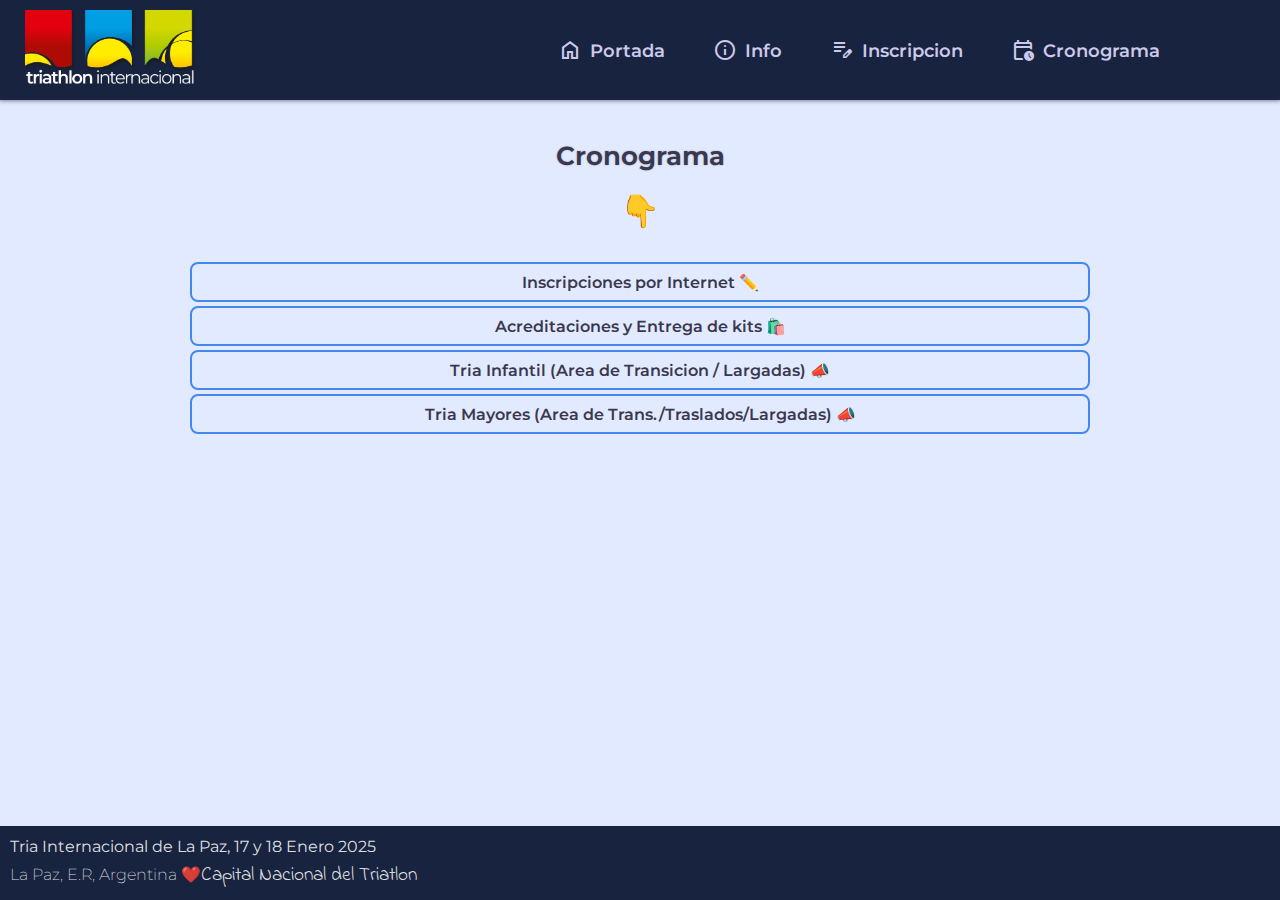
==== cronograma.html @ cca3eecb "add cronograma" ====
<!DOCTYPE html>
<html lang="en">
<head>
    <meta charset="UTF-8">
    <meta name="viewport" content="width=device-width, initial-scale=1.0">
    <title>TRIATLON INTERNACIONAL DE LA PAZ 2024</title>
    <link rel="stylesheet" href="estilo.css">
    <link rel="preconnect" href="https://fonts.googleapis.com">
    <link rel="preconnect" href="https://fonts.gstatic.com" crossorigin>
    <link href="https://fonts.googleapis.com/css2?family=Indie+Flower&family=Montserrat:ital,wght@0,100..900;1,100..900&display=swap" rel="stylesheet">
        <link rel="stylesheet" href="https://fonts.googleapis.com/css2?family=Material+Symbols+Outlined:opsz,wght,FILL,GRAD@20..48,100..700,0..1,-50..200" />
    <link rel="stylesheet" href="https://cdnjs.cloudflare.com/ajax/libs/font-awesome/6.0.0-beta3/css/all.min.css">


</head>
<body>
    <header class="header">
        <input type="checkbox" id="open-menu" class="header__checkbox">
        <label for="open-menu" class="header__open-nav-button">
            <span class="material-symbols-outlined boton-menu">menu</span>
        </label>

        <div class="header__logo-container">
            <a href="index.html"><img class="header__logo" src="TriaLaPaz.png"></a>
        </div>

        <nav class="header__nav">
            <ul class="header__nav-list">
                <li class="header__nav-item"><a href="index.html"><span class="material-symbols-outlined">
                    home
                    </span>Portada</a></li>

                <li class="header__nav-item"><a href="info.html"><span class="material-symbols-outlined">
                    info
                    </span>Info</a></li>

                <li class="header__nav-item"><a href="#"><span class="material-symbols-outlined">
                    edit_note
                    </span>Inscripcion</a></li>

                <li class="header__nav-item"><a href="cronograma.html"><span class="material-symbols-outlined">
                    calendar_clock
                    </span>Cronograma</a></li>

            </ul>
        </nav>

    </header>
    
    <main class="profile">
        <div class="profile__wrapper">
                        <h1>Cronograma</h1>
                        <h2 class="icon">👇</h2>
        </div>


        <div class="info__buttons">
                    <div class="load-bar2">
                        <label class="faq__option">
                            <input type="checkbox">
                        <div class="load-bar__bar">Inscripciones por Internet ✏️</div>
                        <div class="content">
                            <p>15/10/2024 - Apertura Inscripciones Online</p>
                            <p>15/12/2024 - Cierre Inscripciones Online</p>
                            <p>26/12/2024 - Fecha Limite para cambios</p>
                            </div>
                    </label>            
                    </div>

                    
                    <div class="load-bar2">
                        <label class="faq__option">
                            <input type="checkbox">
                        <div class="load-bar__bar">Acreditaciones y Entrega de kits 🛍️</div>
                        <div class="content">
                            <strong>Para Mayores:</strong>
                            <p>Jueves 16/01/2024 | 19 a 21 hs - Oficina de Turismo (Puerto La Paz)</p>
                            <p>Viernes 17/01/2024 | 9 a 21 hs - Oficina de Turismo (Puerto La Paz)</p>
                            <br><strong>Para Infantiles:</strong>
                            <p>Jueves 16/01/2024 | 19 a 21 hs - Oficina de Turismo (Puerto La Paz)</p>
                            <p>Viernes 17/01/2024 | 9 a 11.30 hs - Oficina de Turismo (Puerto La Paz)</p>
                            </div>
                    </label>            
                    </div>

                    <div class="load-bar2">
                        <label class="faq__option">
                            <input type="checkbox">
                        <div class="load-bar__bar">Tria Infantil (Area de Transicion / Largadas) 📣</div>
                        <div class="content">
                            <strong>Viernes 17/01/2025</strong>
                            <p><strong>11:30 Hs</strong> -
                            Habilitación Área de Transición ( todas las categorías )</p>
                            <p><strong>13:30 Hs</strong> -
                            Cierre Area de Transición</p>
                            <p><strong>14:00 Hs</strong> -
                            Categoría 6 / 7 años</p>
                            <p><strong>14:40 Hs</strong> -
                            Categoría 8 / 9 años</p>
                            <p><strong>15:30 Hs</strong> -
                            Categoría 10 / 11 años</p>
                            <p><strong>16:00 Hs</strong> -
                            Categoría 12 / 15 años</p>
                            <p><strong>16:45 Hs</strong> -
                            Finalización competencias Tria Infantil</p>
                            <p><strong>17:00 Hs</strong> -
                            CEREMONIA DE ENTREGA DE PREMIOS TRIA INFANTIL en Puerto Local</p>
                            
                        </div>
                    </label>            
                    </div>



 <div class="load-bar2">
                        <label class="faq__option">
                            <input type="checkbox">
                        <div class="load-bar__bar">Tria Mayores (Area de Trans./Traslados/Largadas) 📣</div>
                        <div class="content">
                            <strong>Sabado 18/01/2025</strong>
                            <p><strong>9:00 Hs</strong>
                            Habilitación de AREA DE TRANSICION Estandar – Juveniles – Sprint - MTB
                            </p><p><strong>11:30 Hs</strong>
                            Cierre AREA DE TRANSICION Estandar – Juveniles – Sprint – MTB
                        </p><p><strong>14:45 Hs</strong>
                            Traslado competidores categorías: JUVENILES – SPRINT – MTB y PARATRIATLHON
                        </p><p><strong>14:55 Hs</strong>
                            Largada competidores categorías: JUVENILES – SPRINT – MTB y PARATRIATLHON
                        </p><p><strong>15:40 Hs</strong>
                            Traslado competidores ESTANDAR rumbo al punto de partida
                        </p><p><strong>16:10 Hs</strong>
                            LARGADA TRIATHLON – ESTANDAR Varones y Damas (desde Paraje Barranca Negra)
                        </p><p><strong>20:00 Hs</strong>
                            Finalización Tiempo Máximo de Competencia para ESTANDAR
                            <p><strong>22:00 Hs</strong> -
                                CEREMONIA DE ENTREGA DE PREMIOS en Puerto Local</p>    
                        </div>
                    </label>            
                    </div>

        </div>


        
    </main>

    <footer>
        <p class="footer">Tria Internacional de La Paz, 17 y 18 Enero 2025</p><p class="lapaz">La Paz, E.R, Argentina ❤️<span class="capital">Capital Nacional del Triatlon</span>
        </p>
        </footer>

        <script>
            function mostrarmail() {
                alert("✉️CONTACTANOS!\ninfotrialapaz@gmail.com");
            }
        </script>
</body>
</html>
---- estilo.css ----
*{
    margin:0;
    padding:0;
    box-sizing: border-box;
    font-family: "Montserrat";

    
}

body{
    background: #e2eaff;
}


/* ----- SECCIONES DEL HEADER -----*/

.header{
    background:#18233f;
    display:flex;
    justify-content: space-between;
    align-items: center;
    box-shadow: 0px 0px 4px 1px #3a384f99;
    container-type: inline-size;
    container-name: encabezado;
    position: sticky;
    z-index:10;
    
}

.header__open-nav-button{
    color:#48e;
    position:absolute;
    right: 50px;
    user-select: none;
    border:1px solid #48e;
    border-radius: 5px;
    }

.boton-menu{
    padding:6px 1px;
}

.header__nav{
    display:none;
    background: #18233f;
    position:absolute;
    height: 100vh;
    width: 100vw;
    top:0;
    z-index:-1;
}

.header__checkbox:checked ~ .header__nav{
    display:flex;
}


.header__logo{
    min-width: 100%;
    width: 120px;
    margin: 10px 25px;
}


.header__nav-list{
    display:flex;
    flex-direction: column;
    height: 40vh;
    margin:auto;
    justify-content: space-evenly;
    
}

.header__checkbox{
display:none;
}

.header__nav-item{
    list-style: none;
    

}

.header__nav-item a{
    display:flex;
    font-weight: 600;
    color:#4af;
    align-items: center;
    text-decoration: none;
    font-size:1.1em;
}

.header__nav-item a:hover{
    color:#fff;
    transition:color 0.3s;

}



.material-symbols-outlined{
    margin:0 8px;
}


/* ----- QUERIES DEL HEADER -----*/

@container encabezado (min-width:800px){
 
    .header__nav {
        display:block;
        position:static;
        height: auto;
        width: auto;
        justify-content: space-between;
        margin-right: 100px;

    }   

    .header__nav-item a{
        color:#cdc9eb;
        margin:0 20px;
    }


    .header__nav-list{
        flex-direction: row;
        height: auto;
    }

    .header__open-nav-button{
        display:none;
    }

}

/* -- FIN HEADER */


main{
    flex:1;
}

.profile{

    container-name: profile;
    container-type: inline-size;
}


.profile__wrapper{
    margin:auto;
    margin-top:10px;
    max-width:1000px;
    width: 100%;
    text-align: center;
    border-radius:5px;
   /* background-color: #fff;
    box-shadow: 0px 0px 3px 0px #3a384f99;
    */padding:20px;

}

h1,h2,li,h3{
    user-select: none;
}

h1{
    color:#3A384F;
    font-size:clamp(1rem,1.6rem,2.5rem);
    font-weight: 650;
    padding:10px 0;
    text-wrap: balance;
    text-shadow: 0 0 2px #0004;
}

h2{
    color:#888;
    font-size:clamp(.8rem,1.3rem,2rem);
    font-weight: 500;
    text-wrap:balance;
    padding:10px 0;
}

h3{
    font-size:clamp(.6rem,1.2rem,1.6rem);
    font-weight: 400;
    padding:10px 0;
}

.nombre{
    font-weight: 500;
}

.info__buttons{
    margin:auto;
    display: flex;
    align-items: center;
    flex-direction: column;

    margin-top:0px;
    max-width:1000px;
    width: 100%;
    user-select: none;
}


.socials{
    margin-top:15px;
    display:flex;
    width:clamp(50%,75%, 80%);
    border-radius:8px;
    background: #fff;
    padding:15px 5px;
    box-shadow: 0 0 3px #0002;
    width:clamp(50%,75%, 80%);
    justify-content: space-evenly;
   
}

.socials i{
    color:#3A384F;
    font-size:1.3rem;
    padding:0 5px;
}


.socials i:hover{
    text-shadow: 0px 2px 6px #fff3;
    transform: translateY(-2px);
    transition: transform 0.3s;

}

.load-bar{
    display: flex;
    justify-content: center;
    align-items: center;
    border:2px solid #48e;
    border-radius:8px;
    padding:5px;
    color:#3A384F;
    width:clamp(50%,75%, 80%);
    margin:2px;
}


.load-bar2{
    display: flex;
    justify-content: center;
    align-items: center;
    border:2px solid #48e;
    border-radius:8px;
    padding:5px;
    color:#3A384F;
    width:clamp(60%,90%, 90%);
    margin:2px;
}





.load-bar:hover{
    background-color: #48e2;
}

.load-bar__bar{
    padding:4px 6px;
    font-weight: 600;
}

body {
    display: flex;
    flex-direction: column;
    min-height: 100dvh;
}

footer{
    bottom: 0;
width: 100%;
    padding:6px 10px;
    background-color: #18233f;
    color:#fffd;
    font-size:1rem;
    

}
.lapaz{

    font-weight: 200;

}

.capital{
font-family: 'Indie flower';
font-size:1.2rem;
}



@media (max-width:800px){

    h1{
        font-size:1.5rem;
    }

    h3{
        font-size: 1rem;
    }
    h2{
        font-size:1rem;
    }
    .footer{
        font-size:0.7rem;
    }

    .lapaz{
        font-size: 0.7rem;
    }
    .capital{
        font-size: 0.9rem;
    }

    .socials i{
        padding:0 7px;
    }

    .header__logo{
        min-width: 80%;
        width: 50x;
    }
}

.icon{
    font-size: 2rem;
}

.emoji{
    font-size:1.6rem;
}



/* SECCION CRONOGRAMA - Desplegables*/

.faq__option{
    display: flex;
    flex-direction: column;
    align-items: center;
    max-height: 26px;
    transition: max-height .5s;
    overflow: hidden;

}

.faq__option:has(input[type="checkbox"]:checked) {
    max-height:290px;
}


.faq__option:has(input[type="checkbox"]:checked) .content{
    animation:aparecer 0.5s both;

}

.content{
    padding:10px 0px;
    padding-top:10px;
    margin:0 5px;
    margin-bottom:0px;
    font-size:1rem;
    color:var(--text-color);
    border-top:1px solid #18233f
}

.faq__ask::marker{
    content:'';}

    .faq__ask::before{

    position:absolute;
    right: 0;
    font-weight: 500;
    font-size:1.2rem;

}


input[type="checkbox"]{
display:none;
}






.faq__option b{
    background-color: #ffb18c;
    padding:1px 5px;
    margin-right: 3px;
    color:#fff;
    border-radius: 5px;
}

@keyframes aparecer{
    from{opacity: 0;}
    to{opacity: 1;}
}

p{
    margin:5px 0;
}
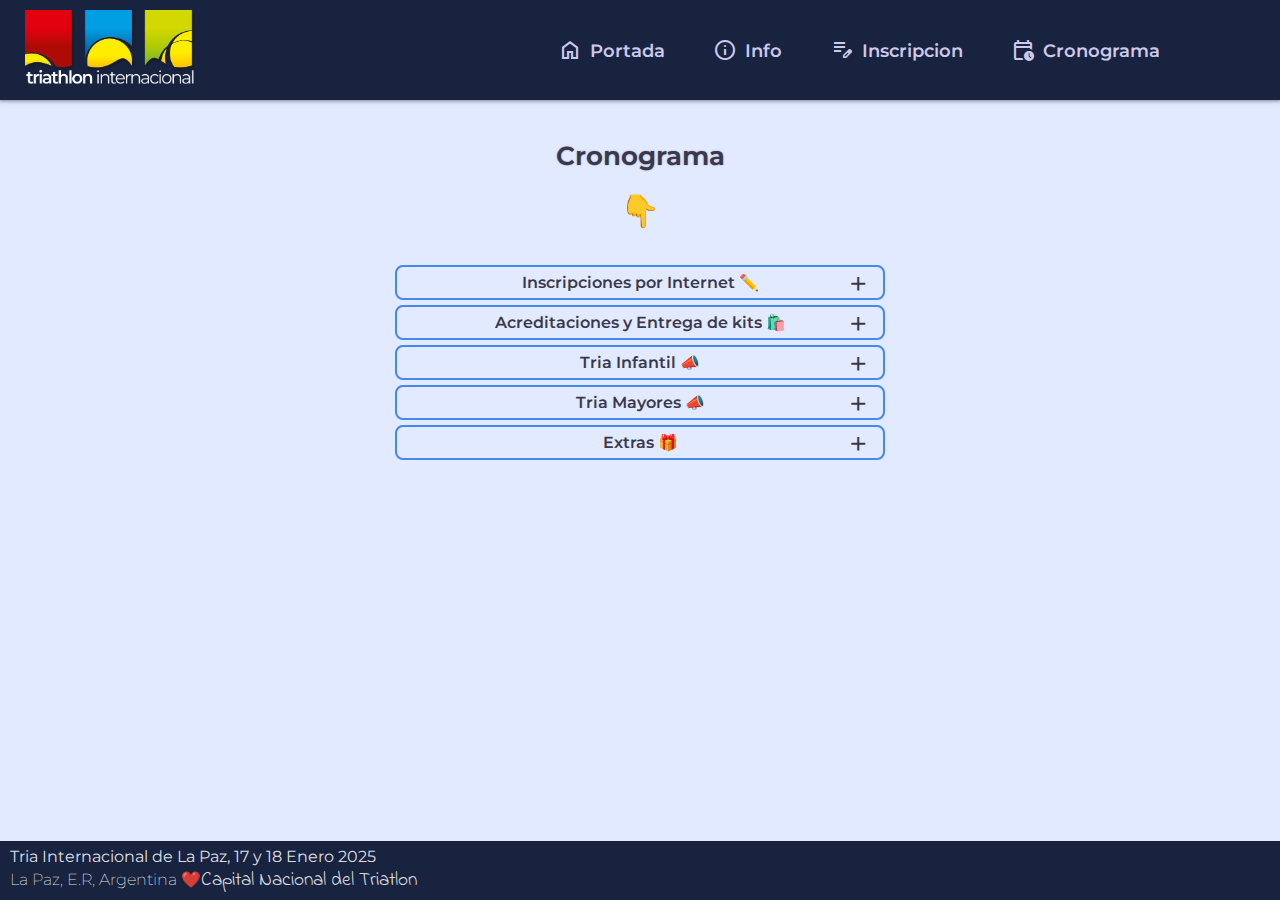
==== commit cacd0478: "cambios en cronograma" ====
--- a/cronograma.html
+++ b/cronograma.html
@@ -52,93 +52,104 @@
                         <h1>Cronograma</h1>
                         <h2 class="icon">👇</h2>
         </div>
+    <div class="faq">
+    
+        <details>
+            <summary>
+                Inscripciones por Internet ✏️
+            </summary>
+            <div class="content">
+                <p><strong>15/10/2024</strong> - Apertura Inscripciones Online</p>
+                <p><strong>15/12/2024</strong> - Cierre Inscripciones Online</p>
+                <p><strong>26/12/2024</strong> - Fecha Limite para cambios</p>
+            </div>
+        </details>
+
+        <details>
+            <summary>
+                Acreditaciones y Entrega de kits 🛍️
+            </summary>
+            <div class="content">
+                <strong>Para Mayores:</strong>
+                <p>Jueves 16/01/2024 | 19 a 21 hs - Oficina de Turismo (Puerto La Paz)</p>
+                <p>Viernes 17/01/2024 | 9 a 21 hs - Oficina de Turismo (Puerto La Paz)</p>
+                <br><strong>Para Infantiles:</strong>
+                <p>Jueves 16/01/2024 | 19 a 21 hs - Oficina de Turismo (Puerto La Paz)</p>
+                <p>Viernes 17/01/2024 | 9 a 11.30 hs - Oficina de Turismo (Puerto La Paz)</p>
+            </div>
+        </details>
 
 
-        <div class="info__buttons">
-                    <div class="load-bar2">
-                        <label class="faq__option">
-                            <input type="checkbox">
-                        <div class="load-bar__bar">Inscripciones por Internet ✏️</div>
-                        <div class="content">
-                            <p>15/10/2024 - Apertura Inscripciones Online</p>
-                            <p>15/12/2024 - Cierre Inscripciones Online</p>
-                            <p>26/12/2024 - Fecha Limite para cambios</p>
-                            </div>
-                    </label>            
-                    </div>
-
-                    
-                    <div class="load-bar2">
-                        <label class="faq__option">
-                            <input type="checkbox">
-                        <div class="load-bar__bar">Acreditaciones y Entrega de kits 🛍️</div>
-                        <div class="content">
-                            <strong>Para Mayores:</strong>
-                            <p>Jueves 16/01/2024 | 19 a 21 hs - Oficina de Turismo (Puerto La Paz)</p>
-                            <p>Viernes 17/01/2024 | 9 a 21 hs - Oficina de Turismo (Puerto La Paz)</p>
-                            <br><strong>Para Infantiles:</strong>
-                            <p>Jueves 16/01/2024 | 19 a 21 hs - Oficina de Turismo (Puerto La Paz)</p>
-                            <p>Viernes 17/01/2024 | 9 a 11.30 hs - Oficina de Turismo (Puerto La Paz)</p>
-                            </div>
-                    </label>            
-                    </div>
-
-                    <div class="load-bar2">
-                        <label class="faq__option">
-                            <input type="checkbox">
-                        <div class="load-bar__bar">Tria Infantil (Area de Transicion / Largadas) 📣</div>
-                        <div class="content">
-                            <strong>Viernes 17/01/2025</strong>
-                            <p><strong>11:30 Hs</strong> -
-                            Habilitación Área de Transición ( todas las categorías )</p>
-                            <p><strong>13:30 Hs</strong> -
-                            Cierre Area de Transición</p>
-                            <p><strong>14:00 Hs</strong> -
-                            Categoría 6 / 7 años</p>
-                            <p><strong>14:40 Hs</strong> -
-                            Categoría 8 / 9 años</p>
-                            <p><strong>15:30 Hs</strong> -
-                            Categoría 10 / 11 años</p>
-                            <p><strong>16:00 Hs</strong> -
-                            Categoría 12 / 15 años</p>
-                            <p><strong>16:45 Hs</strong> -
-                            Finalización competencias Tria Infantil</p>
-                            <p><strong>17:00 Hs</strong> -
-                            CEREMONIA DE ENTREGA DE PREMIOS TRIA INFANTIL en Puerto Local</p>
-                            
-                        </div>
-                    </label>            
-                    </div>
+        <details>
+            <summary>
+                Tria Infantil 📣
+            </summary>
+            <div class="content">
+                <strong>Viernes 17/01/2025</strong>
+                <p><strong>11:30 Hs</strong> -
+                Habilitación Área de Transición ( todas las categorías )</p>
+                <p><strong>13:30 Hs</strong> -
+                Cierre Area de Transición</p>
+                <p><strong>14:00 Hs</strong> -
+                Categoría 6 / 7 años</p>
+                <p><strong>14:40 Hs</strong> -
+                Categoría 8 / 9 años</p>
+                <p><strong>15:30 Hs</strong> -
+                Categoría 10 / 11 años</p>
+                <p><strong>16:00 Hs</strong> -
+                Categoría 12 / 15 años</p>
+                <p><strong>16:45 Hs</strong> -
+                Finalización competencias Tria Infantil</p>
+                <p><strong>17:00 Hs</strong> -
+                CEREMONIA DE ENTREGA DE PREMIOS TRIA INFANTIL en Puerto Local</p>
+            </div>
+        </details>
 
 
+        <details>
+            <summary>
+                Tria Mayores 📣
+            </summary>
+            <div class="content">
+                <strong>Sabado 18/01/2025</strong>
+                <p><strong>9:00 Hs</strong>
+                Habilitación de AREA DE TRANSICION Estandar – Juveniles – Sprint - MTB
+                </p><p><strong>11:30 Hs</strong>
+                Cierre AREA DE TRANSICION Estandar – Juveniles – Sprint – MTB
+            </p><p><strong>14:45 Hs</strong>
+                Traslado competidores categorías: JUVENILES – SPRINT – MTB y PARATRIATLHON
+            </p><p><strong>14:55 Hs</strong>
+                Largada competidores categorías: JUVENILES – SPRINT – MTB y PARATRIATLHON
+            </p>
+            <p><strong>15:40 Hs</strong>
+                Traslado competidores ESTANDAR rumbo al punto de partida
+            </p>
+            <p><strong>16:10 Hs</strong>
+                LARGADA TRIATHLON – ESTANDAR Varones y Damas (desde Paraje Barranca Negra)
+            </p>
+            <p><strong>20:00 Hs</strong>
+                Finalización Tiempo Máximo de Competencia para ESTANDAR
+            <p><strong>22:00 Hs</strong> -
+                    CEREMONIA DE ENTREGA DE PREMIOS en Puerto Local</p>    
+            </div>
+        </details>
 
- <div class="load-bar2">
-                        <label class="faq__option">
-                            <input type="checkbox">
-                        <div class="load-bar__bar">Tria Mayores (Area de Trans./Traslados/Largadas) 📣</div>
-                        <div class="content">
-                            <strong>Sabado 18/01/2025</strong>
-                            <p><strong>9:00 Hs</strong>
-                            Habilitación de AREA DE TRANSICION Estandar – Juveniles – Sprint - MTB
-                            </p><p><strong>11:30 Hs</strong>
-                            Cierre AREA DE TRANSICION Estandar – Juveniles – Sprint – MTB
-                        </p><p><strong>14:45 Hs</strong>
-                            Traslado competidores categorías: JUVENILES – SPRINT – MTB y PARATRIATLHON
-                        </p><p><strong>14:55 Hs</strong>
-                            Largada competidores categorías: JUVENILES – SPRINT – MTB y PARATRIATLHON
-                        </p><p><strong>15:40 Hs</strong>
-                            Traslado competidores ESTANDAR rumbo al punto de partida
-                        </p><p><strong>16:10 Hs</strong>
-                            LARGADA TRIATHLON – ESTANDAR Varones y Damas (desde Paraje Barranca Negra)
-                        </p><p><strong>20:00 Hs</strong>
-                            Finalización Tiempo Máximo de Competencia para ESTANDAR
-                            <p><strong>22:00 Hs</strong> -
-                                CEREMONIA DE ENTREGA DE PREMIOS en Puerto Local</p>    
-                        </div>
-                    </label>            
-                    </div>
 
-        </div>
+        <details>
+            <summary>
+            Extras 🎁
+            </summary>
+            <div class="content">
+                <p><strong>Viernes 17/01/2025 21.00 Hs</strong> - Pasta Party en Puerto Local</p>
+
+            </div>
+        </details>
+
+
+    </div>
+            
+
+
 
 
         
--- a/estilo.css
+++ b/estilo.css
@@ -12,7 +12,9 @@
 }
 
 
-/* ----- SECCIONES DEL HEADER -----*/
+/* -----  HEADER -----*/
+/* -----  HEADER -----*/
+/* -----  HEADER -----*/
 
 .header{
     background:#18233f;
@@ -134,15 +136,21 @@
 
 }
 
-/* -- FIN HEADER */
+/* -----  FIN HEADER -----*/
+/* -----  FIN HEADER -----*/
+/* -----  FIN HEADER -----*/
 
 
 main{
     flex:1;
 }
 
+
+h1,h2,li,h3{
+    user-select: none;
+}
+
 .profile{
-
     container-name: profile;
     container-type: inline-size;
 }
@@ -161,9 +169,6 @@
 
 }
 
-h1,h2,li,h3{
-    user-select: none;
-}
 
 h1{
     color:#3A384F;
@@ -197,7 +202,6 @@
     display: flex;
     align-items: center;
     flex-direction: column;
-
     margin-top:0px;
     max-width:1000px;
     width: 100%;
@@ -206,14 +210,16 @@
 
 
 .socials{
-    margin-top:15px;
+    margin:15px 0px;
     display:flex;
-    width:clamp(50%,75%, 80%);
+    width:clamp(50%,65%, 80%);
+
+    align-items: center;
     border-radius:8px;
     background: #fff;
     padding:15px 5px;
     box-shadow: 0 0 3px #0002;
-    width:clamp(50%,75%, 80%);
+    width:clamp(300px,95%,600px);
     justify-content: space-evenly;
    
 }
@@ -225,12 +231,6 @@
 }
 
 
-.socials i:hover{
-    text-shadow: 0px 2px 6px #fff3;
-    transform: translateY(-2px);
-    transition: transform 0.3s;
-
-}
 
 .load-bar{
     display: flex;
@@ -240,8 +240,8 @@
     border-radius:8px;
     padding:5px;
     color:#3A384F;
-    width:clamp(50%,75%, 80%);
-    margin:2px;
+    width:clamp(300px,95%,600px);
+    margin:3px;
 }
 
 
@@ -299,7 +299,112 @@
 
 
 
+
+.icon{
+    font-size: 2rem;
+}
+
+.emoji{
+    font-size:1.6rem;
+}
+
+
+
+/* SECCION CRONOGRAMA - Desplegables*/
+/* SECCION CRONOGRAMA - Desplegables*/
+/* SECCION CRONOGRAMA - Desplegables*/
+
+
+.faq{
+    user-select: none;
+    max-width: clamp(300px,95%,500px);
+    margin:auto;   
+
+}
+
+
+summary{
+    text-align: center;
+    cursor:pointer;
+    font-weight: 600;
+}
+
+details{
+    border:2px solid #48e;
+    border-radius:8px;
+    padding:6px;
+    color:#3A384F;
+    margin:5px;
+    font-weight: 400;
+}
+
+
+details:hover{
+    background:#48e2;
+}
+
+summary{
+    position:relative;
+}
+        
+        summary::marker{
+            content:'';}
+        
+        summary::before{
+            top:-9px;
+            content:'+';
+            position:absolute;
+            right: 10px;
+            font-weight:400;
+            font-size:2rem;
+        
+        }
+        
+        
+        
+        
+        details[open] summary::before{
+            content:"-";
+        }
+        
+        
+    .content{
+        border-top:1px solid #18233f;
+        padding:10px 10px;
+    }
+    
+.content p{
+    margin:10px 0px;
+}
+
+
+
+    
+    @keyframes aparecer{
+        from{opacity: 0;}
+        to{opacity: 1;}
+    }    
+    /*
+    
+    background-color:#18233f;
+    margin:7px;
+    padding:7px;
+    border-radius: 5px;
+    max-height: 34px;
+    transition: max-height 2s;
+    overflow: hidden;
+*/}
+
+
+
+/* ESTILOS PARA CELULAR */
+
 @media (max-width:800px){
+
+    .load-bar, .socials{
+        width:clamp(50%,90%, 95%);
+
+    }
 
     h1{
         font-size:1.5rem;
@@ -329,86 +434,10 @@
     .header__logo{
         min-width: 80%;
         width: 50x;
-    }
-}
-
-.icon{
-    font-size: 2rem;
-}
-
-.emoji{
-    font-size:1.6rem;
-}
-
-
-
-/* SECCION CRONOGRAMA - Desplegables*/
-
-.faq__option{
-    display: flex;
-    flex-direction: column;
-    align-items: center;
-    max-height: 26px;
-    transition: max-height .5s;
-    overflow: hidden;
-
-}
-
-.faq__option:has(input[type="checkbox"]:checked) {
-    max-height:290px;
-}
-
-
-.faq__option:has(input[type="checkbox"]:checked) .content{
-    animation:aparecer 0.5s both;
-
-}
-
-.content{
-    padding:10px 0px;
-    padding-top:10px;
-    margin:0 5px;
-    margin-bottom:0px;
-    font-size:1rem;
-    color:var(--text-color);
-    border-top:1px solid #18233f
-}
-
-.faq__ask::marker{
-    content:'';}
-
-    .faq__ask::before{
-
-    position:absolute;
-    right: 0;
-    font-weight: 500;
-    font-size:1.2rem;
-
-}
-
-
-input[type="checkbox"]{
-display:none;
-}
-
-
-
-
-
-
-.faq__option b{
-    background-color: #ffb18c;
-    padding:1px 5px;
-    margin-right: 3px;
-    color:#fff;
-    border-radius: 5px;
-}
-
-@keyframes aparecer{
-    from{opacity: 0;}
-    to{opacity: 1;}
-}
-
-p{
-    margin:5px 0;
+    } 
+    
+.load-bar2{
+    width:clamp(60%,95%, 95%);
+}
+
 }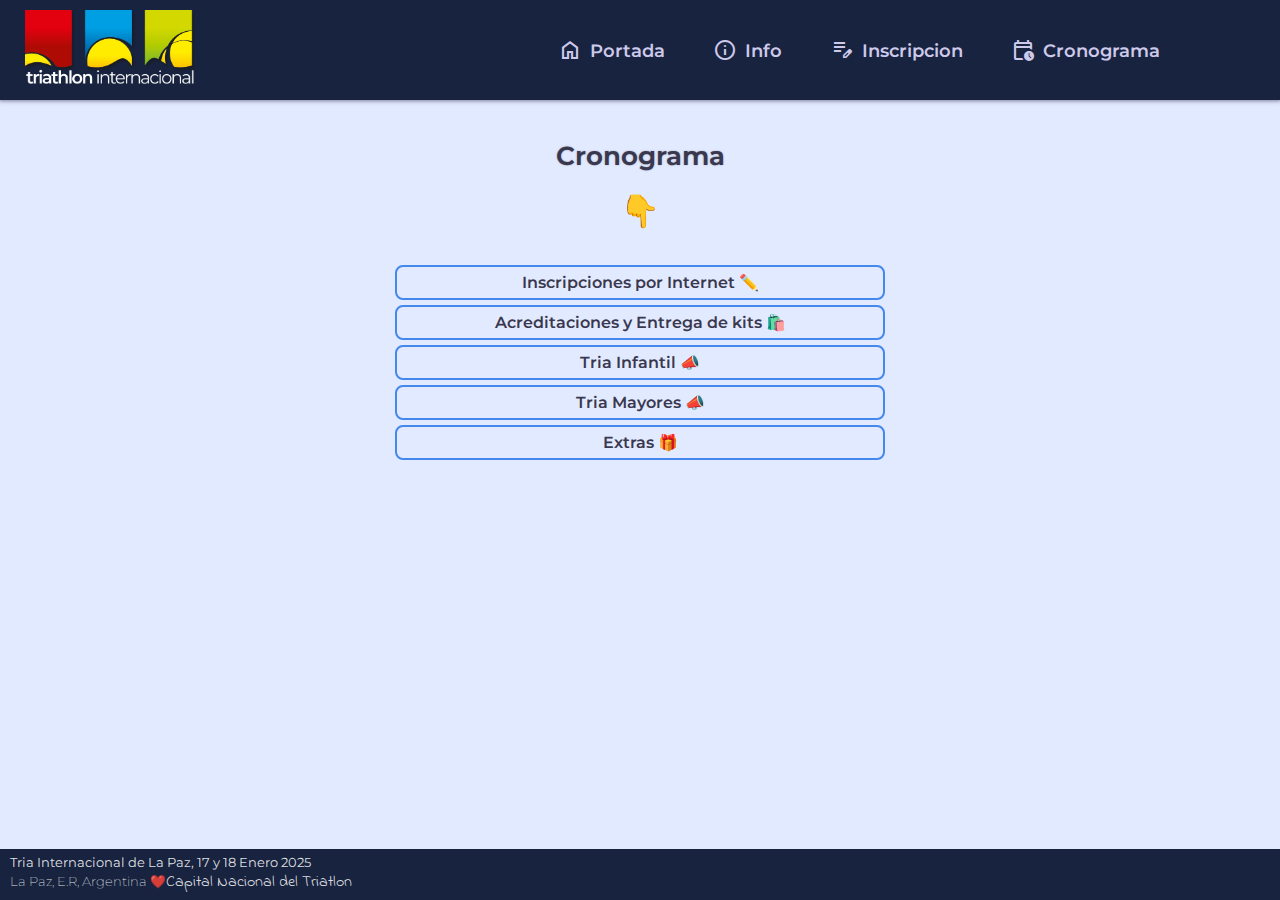
==== commit 75cd58eb: "cambios" ====
--- a/cronograma.html
+++ b/cronograma.html
@@ -140,7 +140,7 @@
             Extras 🎁
             </summary>
             <div class="content">
-                <p><strong>Viernes 17/01/2025 21.00 Hs</strong> - Pasta Party en Puerto Local</p>
+                <p><strong>Viernes 17/01 - 21.00 Hs</strong> - Pasta Party en Puerto Local</p>
 
             </div>
         </details>
--- a/estilo.css
+++ b/estilo.css
@@ -278,11 +278,11 @@
 
 footer{
     bottom: 0;
-width: 100%;
+    width: 100%;
     padding:6px 10px;
     background-color: #18233f;
     color:#fffd;
-    font-size:1rem;
+    font-size:0.8rem;
     
 
 }
@@ -294,7 +294,7 @@
 
 .capital{
 font-family: 'Indie flower';
-font-size:1.2rem;
+font-size:1rem;
 }
 
 
@@ -348,25 +348,13 @@
 }
         
         summary::marker{
-            content:'';}
+     
+            content:'';
+     }
         
-        summary::before{
-            top:-9px;
-            content:'+';
-            position:absolute;
-            right: 10px;
-            font-weight:400;
-            font-size:2rem;
-        
-        }
-        
-        
-        
-        
-        details[open] summary::before{
-            content:"-";
-        }
-        
+     summary::-webkit-details-marker {
+        display: none;
+    }   
         
     .content{
         border-top:1px solid #18233f;
@@ -417,14 +405,14 @@
         font-size:1rem;
     }
     .footer{
-        font-size:0.7rem;
+        font-size:0.5rem;
     }
 
     .lapaz{
-        font-size: 0.7rem;
+        font-size: 0.4rem;
     }
     .capital{
-        font-size: 0.9rem;
+        font-size: 0.5rem;
     }
 
     .socials i{
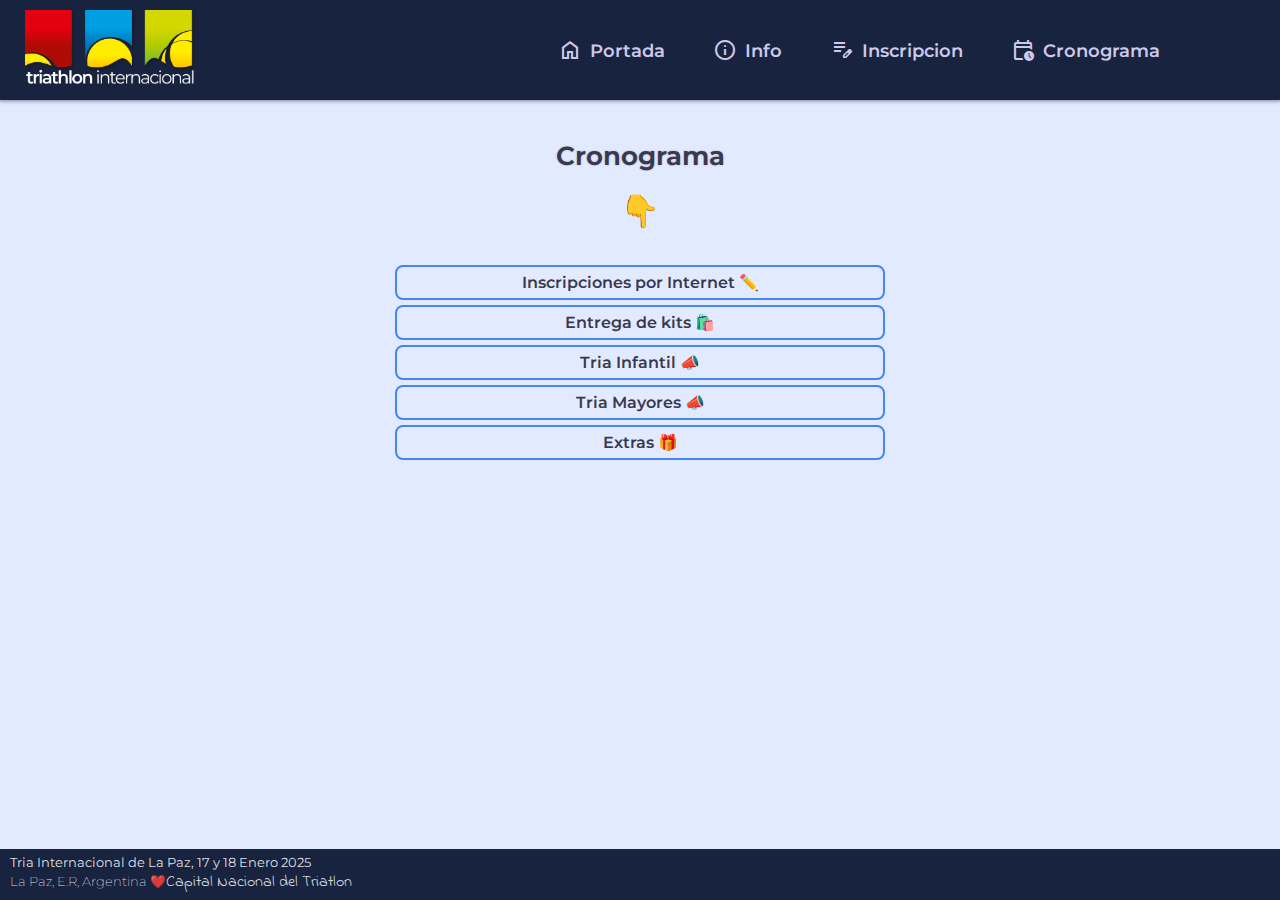
==== commit f1916c72: "xxxx" ====
--- a/cronograma.html
+++ b/cronograma.html
@@ -67,7 +67,7 @@
 
         <details>
             <summary>
-                Acreditaciones y Entrega de kits 🛍️
+                Entrega de kits 🛍️
             </summary>
             <div class="content">
                 <strong>Para Mayores:</strong>
--- a/estilo.css
+++ b/estilo.css
@@ -381,7 +381,7 @@
     max-height: 34px;
     transition: max-height 2s;
     overflow: hidden;
-*/}
+*/
 
 
 
@@ -395,24 +395,24 @@
     }
 
     h1{
-        font-size:1.5rem;
+        font-size:1.1rem;
     }
 
     h3{
-        font-size: 1rem;
+        font-size: 0.9rem;
     }
     h2{
-        font-size:1rem;
+        font-size:.9rem;
     }
     .footer{
-        font-size:0.5rem;
+        font-size:0.6rem;
     }
 
     .lapaz{
-        font-size: 0.4rem;
+        font-size: 0.5rem;
     }
     .capital{
-        font-size: 0.5rem;
+        font-size: 0.6rem;
     }
 
     .socials i{
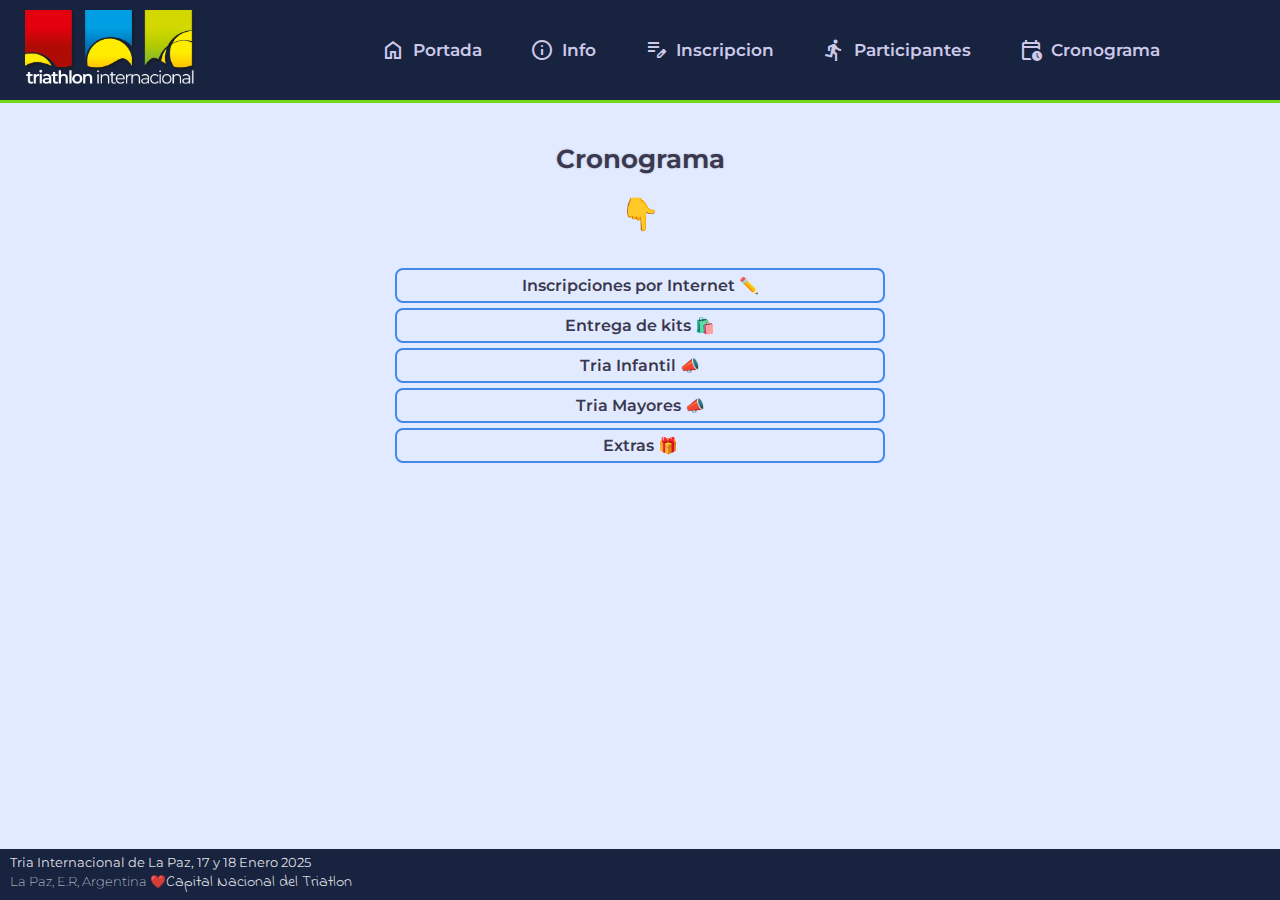
==== commit 9233356f: "xxxx" ====
--- a/cronograma.html
+++ b/cronograma.html
@@ -38,6 +38,12 @@
                     edit_note
                     </span>Inscripcion</a></li>
 
+                    <li class="header__nav-item"><a href="#">
+                        <span class="material-symbols-outlined">
+                            directions_run
+                            </span>
+                        </span>Participantes</a></li>
+                    
                 <li class="header__nav-item"><a href="cronograma.html"><span class="material-symbols-outlined">
                     calendar_clock
                     </span>Cronograma</a></li>
--- a/estilo.css
+++ b/estilo.css
@@ -21,21 +21,22 @@
     display:flex;
     justify-content: space-between;
     align-items: center;
-    box-shadow: 0px 0px 4px 1px #3a384f99;
-    container-type: inline-size;
+    /*box-shadow: 0px 0px 4px 1px #3a384f99;
+    */container-type: inline-size;
     container-name: encabezado;
     position: sticky;
     z-index:10;
-    
+    border-bottom:3px solid #6FD819;    
 }
 
 .header__open-nav-button{
     color:#48e;
     position:absolute;
-    right: 50px;
+    right: 35px;
     user-select: none;
     border:1px solid #48e;
     border-radius: 5px;
+    box-shadow: 2px 2px 1px #6FD819;
     }
 
 .boton-menu{
@@ -69,7 +70,7 @@
     flex-direction: column;
     height: 40vh;
     margin:auto;
-    justify-content: space-evenly;
+    justify-content: space-between;
     
 }
 
@@ -89,7 +90,7 @@
     color:#4af;
     align-items: center;
     text-decoration: none;
-    font-size:1.1em;
+    font-size:1.3vw;
 }
 
 .header__nav-item a:hover{
@@ -228,8 +229,8 @@
     color:#3A384F;
     font-size:1.3rem;
     padding:0 5px;
-}
-
+    
+}
 
 
 .load-bar{
@@ -357,7 +358,8 @@
     }   
         
     .content{
-        border-top:1px solid #18233f;
+        margin-top:5px;
+        border-top:2px dotted #48e;
         padding:10px 10px;
     }
     
@@ -389,6 +391,9 @@
 
 @media (max-width:800px){
 
+    .header__nav-item a{
+        font-size:1.4rem;
+    }
     .load-bar, .socials{
         width:clamp(50%,90%, 95%);
 
@@ -416,7 +421,7 @@
     }
 
     .socials i{
-        padding:0 7px;
+        padding:0 5px;
     }
 
     .header__logo{
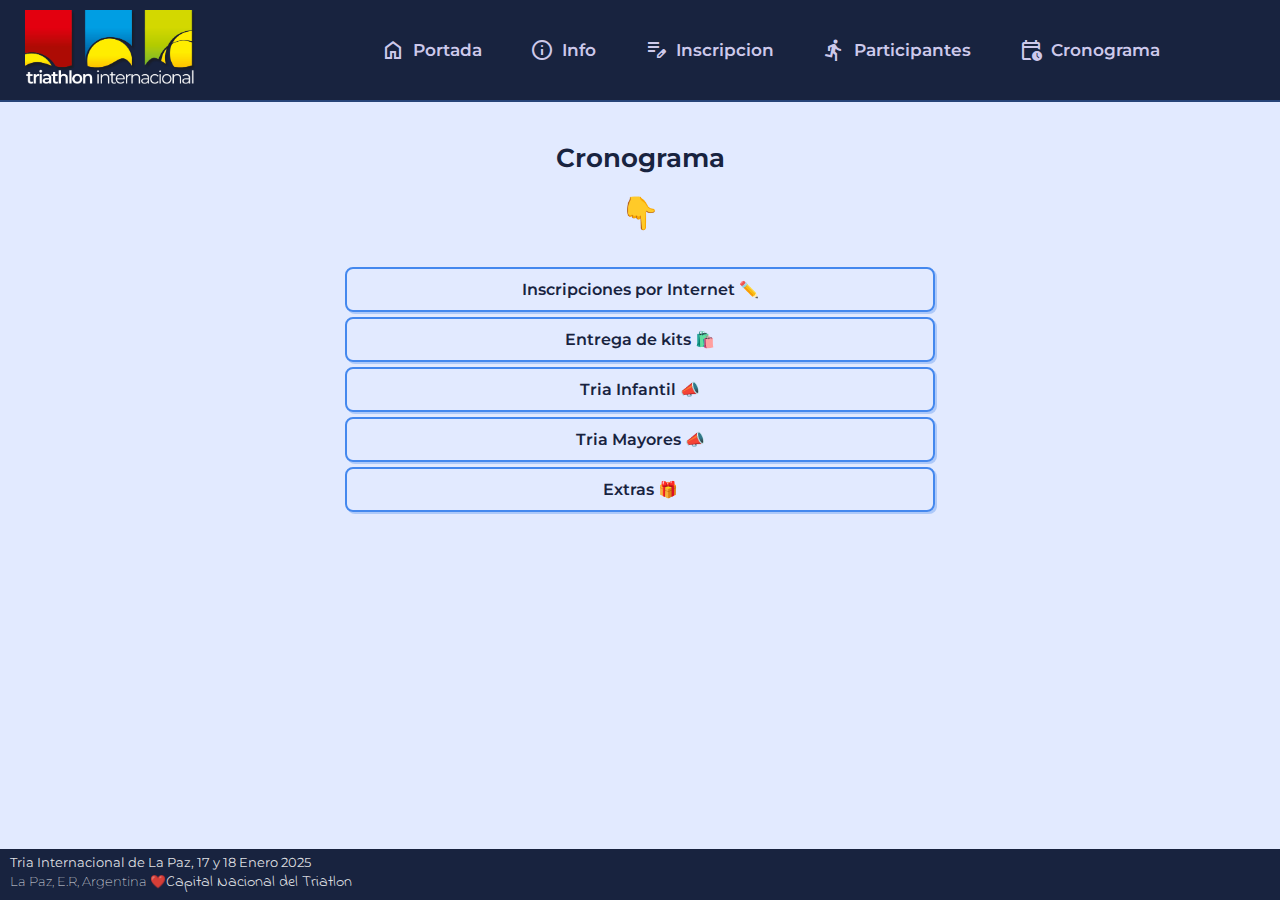
==== commit f458ff8a: "mayores html" ====
--- a/cronograma.html
+++ b/cronograma.html
@@ -118,20 +118,20 @@
             </summary>
             <div class="content">
                 <strong>Sabado 18/01/2025</strong>
-                <p><strong>9:00 Hs</strong>
+            <p><strong>9:00 Hs</strong>
                 Habilitación de AREA DE TRANSICION Estandar – Juveniles – Sprint - MTB
                 </p><p><strong>11:30 Hs</strong>
                 Cierre AREA DE TRANSICION Estandar – Juveniles – Sprint – MTB
             </p><p><strong>14:45 Hs</strong>
-                Traslado competidores categorías: JUVENILES – SPRINT – MTB y PARATRIATLHON
+                Traslado competidores categorías: JUVENILES – SPRINT – MTB y PARATRIATLON
             </p><p><strong>14:55 Hs</strong>
-                Largada competidores categorías: JUVENILES – SPRINT – MTB y PARATRIATLHON
+                Largada competidores categorías: JUVENILES – SPRINT – MTB y PARATRIATLON
             </p>
             <p><strong>15:40 Hs</strong>
                 Traslado competidores ESTANDAR rumbo al punto de partida
             </p>
             <p><strong>16:10 Hs</strong>
-                LARGADA TRIATHLON – ESTANDAR Varones y Damas (desde Paraje Barranca Negra)
+                LARGADA TRIATLON – ESTANDAR Varones y Damas (desde Paraje Barranca Negra)
             </p>
             <p><strong>20:00 Hs</strong>
                 Finalización Tiempo Máximo de Competencia para ESTANDAR
--- a/estilo.css
+++ b/estilo.css
@@ -1,11 +1,23 @@
+:root {
+    --primary-color: #18233f;
+    --secondary-color:#48e;
+    --shadows:#48e5;
+    --content:#48e2;
+    --texto:#3A384F;
+
+}
 *{
     margin:0;
     padding:0;
     box-sizing: border-box;
-    font-family: "Montserrat";
-
-    
-}
+    font-family: "Montserrat"; 
+}
+
+a{
+    text-decoration: none;
+    color:var(--texto);
+}
+
 
 body{
     background: #e2eaff;
@@ -17,7 +29,7 @@
 /* -----  HEADER -----*/
 
 .header{
-    background:#18233f;
+    background:var(--primary-color);
     display:flex;
     justify-content: space-between;
     align-items: center;
@@ -26,23 +38,31 @@
     container-name: encabezado;
     position: sticky;
     z-index:10;
-    border-bottom:3px solid #6FD819;    
+    border-bottom:2px solid var(--shadows);    
 }
 
 .header__open-nav-button{
-    color:#48e;
+    color:var(--secondary-color);
     position:absolute;
     right: 35px;
     user-select: none;
-    border:1px solid #48e;
+    border:1px solid var(--secondary-color);
     border-radius: 5px;
-    box-shadow: 2px 2px 1px #6FD819;
+    box-shadow: 2px 2px 0px var(--shadows);
     }
 
 .boton-menu{
     padding:6px 1px;
-}
-
+    
+    user-select: none;
+}
+
+
+.header__open-nav-button:active{
+   transform: translate(2px,2px);
+   box-shadow: none;
+    transition: 0.1s transform, 0.1s box-shadow;
+}
 .header__nav{
     display:none;
     background: #18233f;
@@ -172,12 +192,11 @@
 
 
 h1{
-    color:#3A384F;
+    color:var(--primary-color);
     font-size:clamp(1rem,1.6rem,2.5rem);
     font-weight: 650;
     padding:10px 0;
     text-wrap: balance;
-    text-shadow: 0 0 2px #0004;
 }
 
 h2{
@@ -219,14 +238,14 @@
     border-radius:8px;
     background: #fff;
     padding:15px 5px;
-    box-shadow: 0 0 3px #0002;
+    box-shadow: 0 0 3px #0003;
     width:clamp(300px,95%,600px);
     justify-content: space-evenly;
    
 }
 
 .socials i{
-    color:#3A384F;
+    color:var(--primary-color);
     font-size:1.3rem;
     padding:0 5px;
     
@@ -237,12 +256,14 @@
     display: flex;
     justify-content: center;
     align-items: center;
-    border:2px solid #48e;
+    border:2px solid var(--secondary-color);
     border-radius:8px;
     padding:5px;
-    color:#3A384F;
+    color:var(--texto);
     width:clamp(300px,95%,600px);
     margin:3px;
+    box-shadow: 2px 2px 0px var(--shadows);
+
 }
 
 
@@ -250,7 +271,7 @@
     display: flex;
     justify-content: center;
     align-items: center;
-    border:2px solid #48e;
+    border:2px solid var(--secondary-color);
     border-radius:8px;
     padding:5px;
     color:#3A384F;
@@ -263,7 +284,7 @@
 
 
 .load-bar:hover{
-    background-color: #48e2;
+    background-color: var(--content);
 }
 
 .load-bar__bar{
@@ -281,7 +302,7 @@
     bottom: 0;
     width: 100%;
     padding:6px 10px;
-    background-color: #18233f;
+    background-color: var(--primary-color);
     color:#fffd;
     font-size:0.8rem;
     
@@ -318,30 +339,40 @@
 
 .faq{
     user-select: none;
-    max-width: clamp(300px,95%,500px);
+    width:clamp(300px,95%,600px);
     margin:auto;   
-
-}
-
-
-summary{
+   
+}
+
+
+summary,.info__grupos-titulo{
     text-align: center;
     cursor:pointer;
     font-weight: 600;
-}
-
-details{
-    border:2px solid #48e;
+    padding:5px;
+}
+
+
+.info__grupos-titulo{
+    cursor: auto;
+}
+
+details,.info__grupos{
+    border:2px solid var(--secondary-color);
     border-radius:8px;
     padding:6px;
-    color:#3A384F;
+    color:var(--primary-color);
     margin:5px;
     font-weight: 400;
-}
+    box-shadow: 2px 2px 0px var(--shadows);
+
+}
+
+
 
 
 details:hover{
-    background:#48e2;
+    background:var(--content);
 }
 
 summary{
@@ -359,7 +390,7 @@
         
     .content{
         margin-top:5px;
-        border-top:2px dotted #48e;
+        border-top:2px dotted var(--secondary-color);
         padding:10px 10px;
     }
     
@@ -367,7 +398,17 @@
     margin:10px 0px;
 }
 
-
+.lnk{
+    text-decoration:underline;
+}
+
+.largada{
+    color:red;
+}
+
+.ul__categorias{
+    margin-left:20px;
+}
 
     
     @keyframes aparecer{
@@ -395,7 +436,7 @@
         font-size:1.4rem;
     }
     .load-bar, .socials{
-        width:clamp(50%,90%, 95%);
+        width:clamp(300px,95%,600px);
 
     }
 
